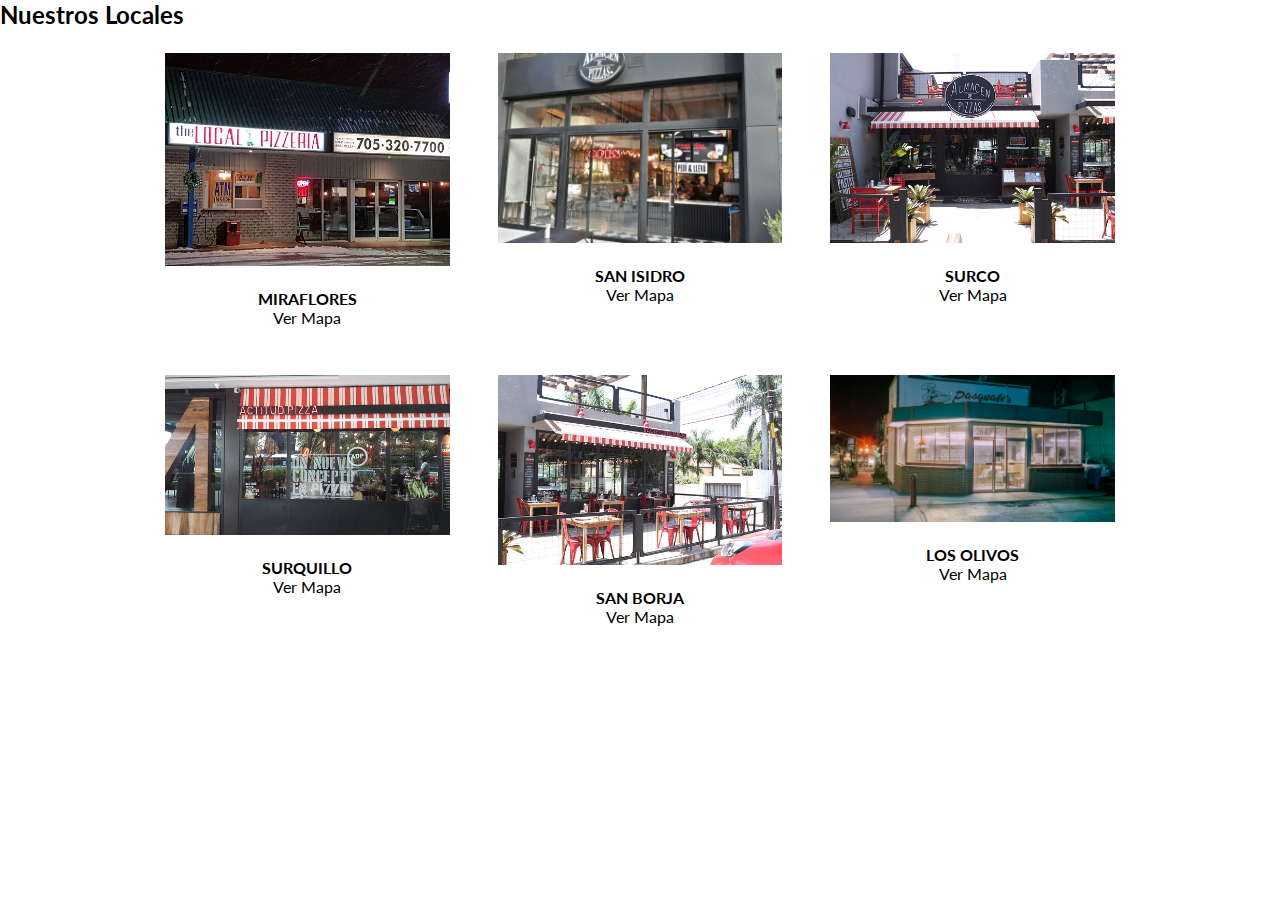
==== locales.html @ cc037760 "avance proyecto 1" ====
<!DOCTYPE html>
<html lang="en">
<head>
    <meta charset="UTF-8">
    <meta name="viewport" content="width=device-width, initial-scale=1.0">
    <meta http-equiv="X-UA-Compatible" content="ie=edge">
    <title>Locales | Pizzato</title>
    <link rel="stylesheet" href="styles/locales.css">
</head>
<body>
    <section id="zx">
         <h2>Nuestros Locales</h2>

         </section>

    <section id="lap">
        <div class="hl" >
            <img src="img/locales/local 1.jpg" alt="1">
            <p>MIRAFLORES</p>
            <a href="#">Ver Mapa</a>
        </div>
        <div class="hl">
            <img src="img/locales/local 2.jpg" alt="1">
            <p>SAN ISIDRO</p>
            <a href="#">Ver Mapa</a>
        </div>
        <div class="hl">
            <img src="img/locales/local 3.jpg" alt="1">
            <p>SURCO</p>
            <a href="#">Ver Mapa</a>
        </div>

    </section>
    <section id="pes">
            <div class="oe" >
                <img src="img/locales/local 4.jpg" alt="1">
                <p>SURQUILLO</p>
                <a href="#">Ver Mapa</a>
            </div>
            <div class="oe">
                <img src="img/locales/local 5.jpg" alt="1">
                <p>SAN BORJA</p>
                <a href="#">Ver Mapa</a>
            </div>
            <div class="oe">
                <img src="img/locales/local 6.jpg" alt="1">
                <p>LOS OLIVOS</p>
                <a href="#">Ver Mapa</a>
            </div>





    
</body>
</html>
---- styles/locales.css ----
@import url('https://fonts.googleapis.com/css?family=Lato:300,400,700&display=swap');

*{
    margin: 0;
    padding: 0;
    box-sizing: border-box;
    font-family: "Lato";
}


}
#zx h2{
    font-weight: bold;
    font-size: 30px;
    margin-top: 100px;
    margin-left: 11%;
}

#lap{
    margin: 0 11%;
    padding: 0px;

    display: flex;
    flex-direction: row;
    justify-content: space-around;
    align-content: center;
}
.hl{
    width: calc(50% - 48px);
    padding: 24px;
}
.hl img{
    width: 100%;;
}
.hl p{
    text-align: center;
    color: black;
    font-weight: bold;
    font-size: 16px;
    padding-top: 20px;
}
.hl a{
    text-decoration: none;
    color: black;
    display: block;
    font-size: 16px;
    text-align: center;
}
.hl a:hover{
    color: black;
    font-weight: bold;
}


#pes{
    margin: 0 11%;
    padding: 0px;

    display: flex;
    flex-direction: row;
    justify-content: space-around;
    align-content: center;}


    .oe{
        width: calc(50% - 48px);
        padding: 24px;
    }
    .oe img{
        width: 100%;;
    }
    .oe p{
        text-align: center;
        color: black;
        font-weight: bold;
        font-size: 16px;
        padding-top: 20px;
    }
    .oe a{
        text-decoration: none;
        color: black;
        display: block;
        font-size: 16px;
        text-align: center;
    }
    .oe a:hover{
        color: black;
        font-weight: bold;
    }
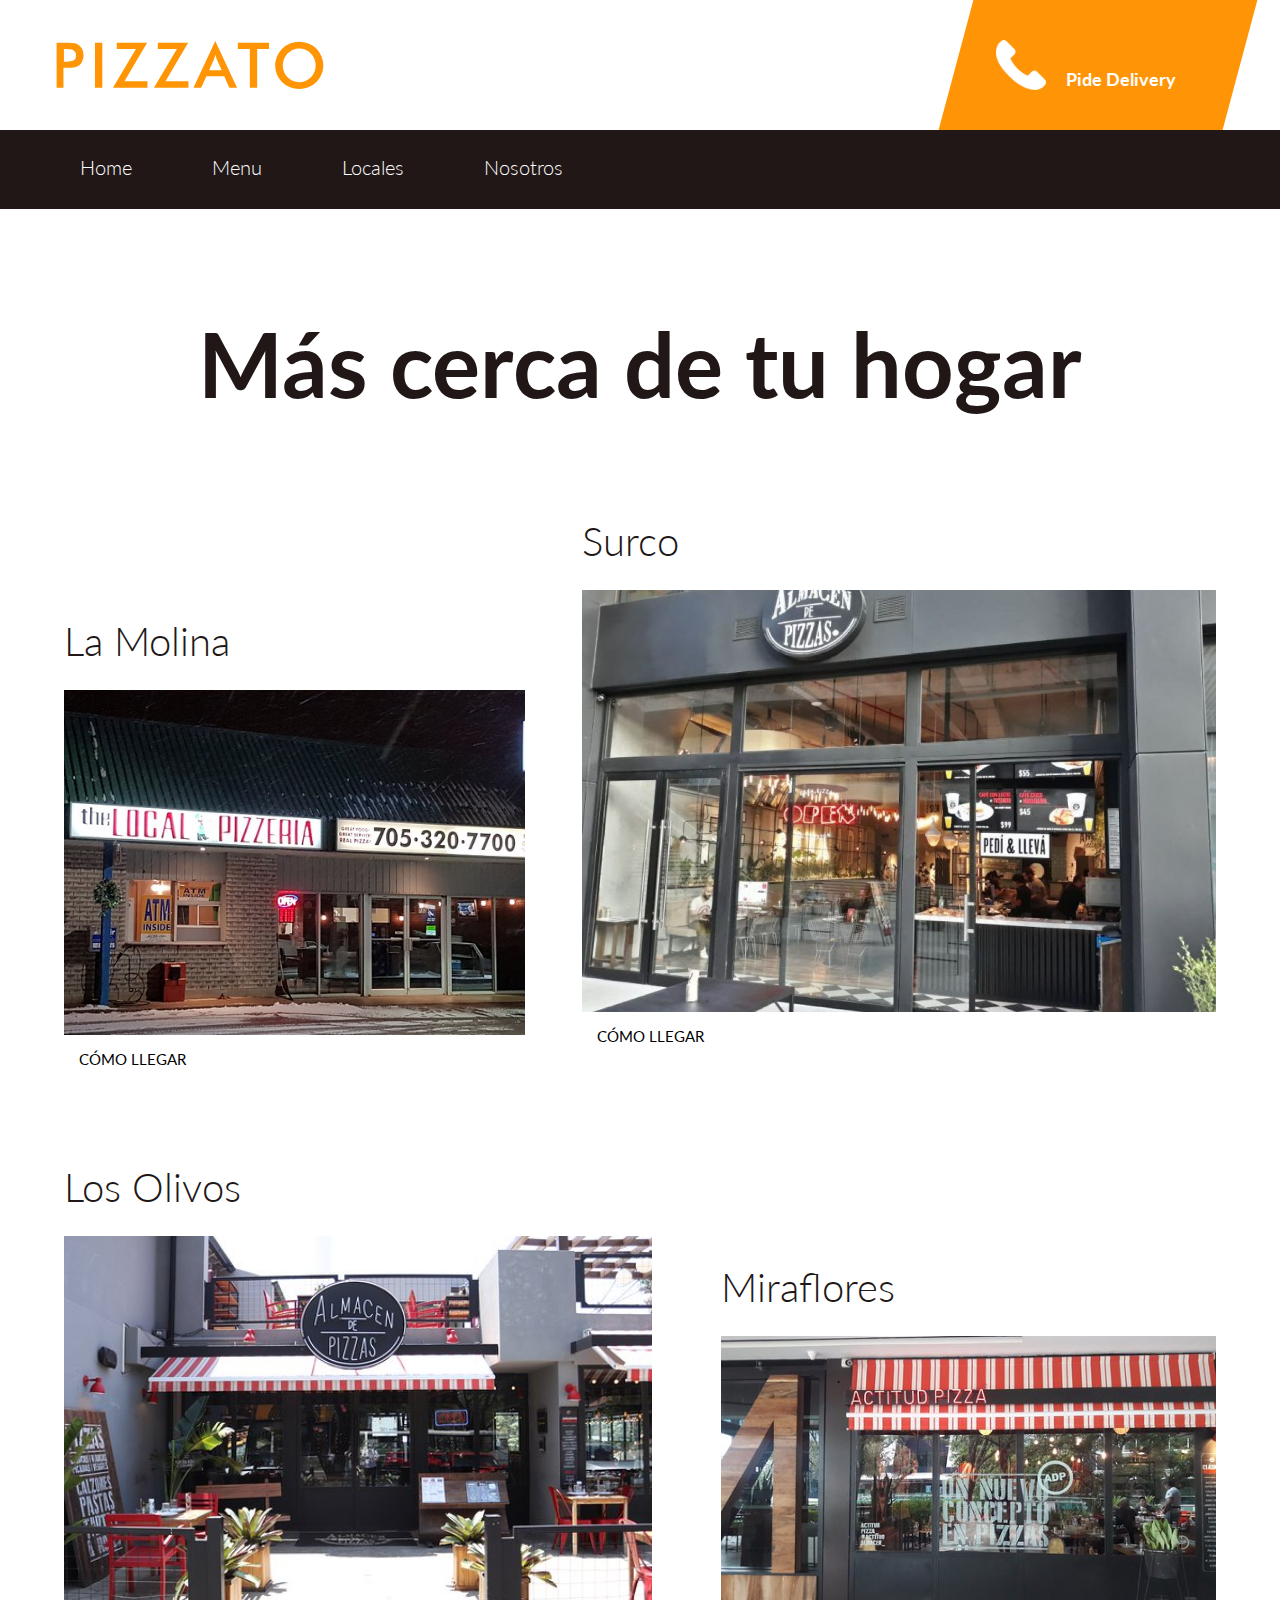
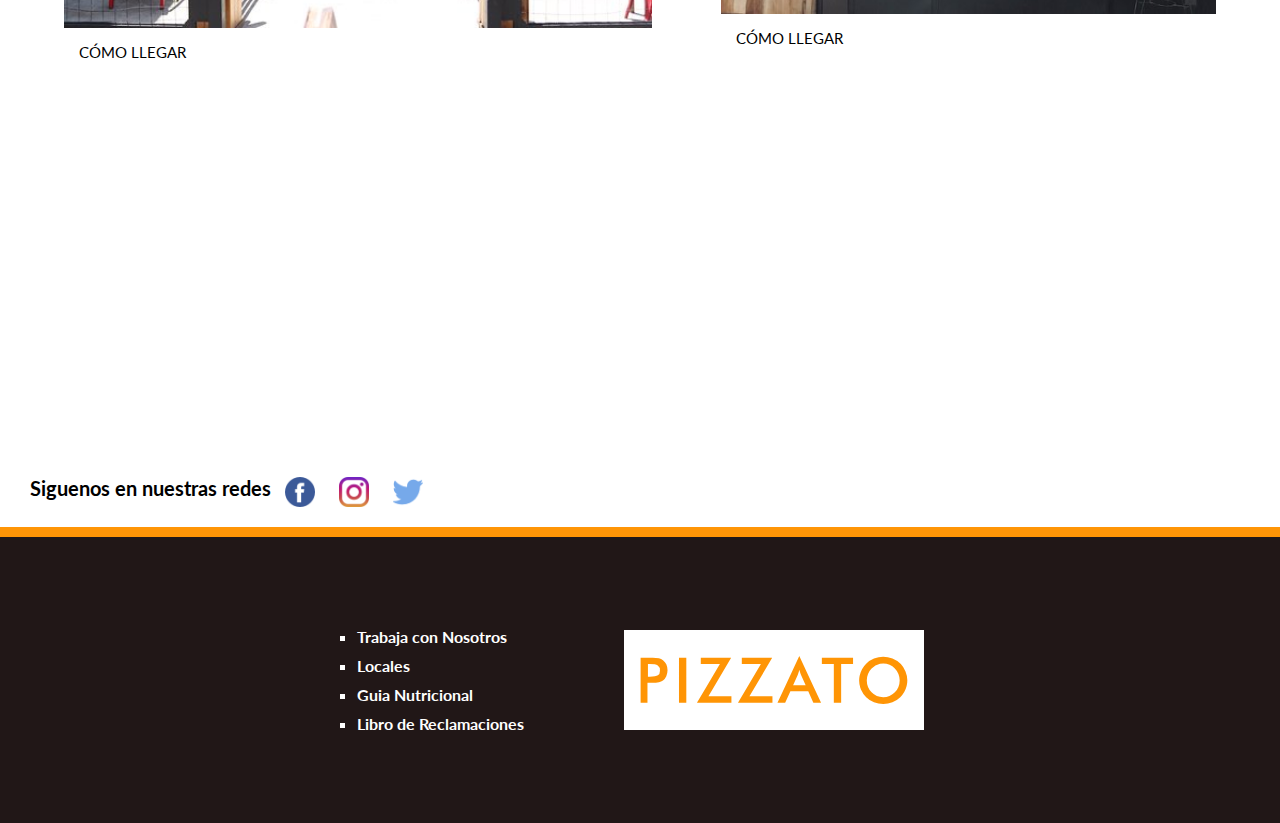
==== commit dbcaa6d9: "avance final" ====
--- a/locales.html
+++ b/locales.html
@@ -8,49 +8,75 @@
     <link rel="stylesheet" href="styles/locales.css">
 </head>
 <body>
-    <section id="zx">
-         <h2>Nuestros Locales</h2>
 
-         </section>
-
-    <section id="lap">
-        <div class="hl" >
-            <img src="img/locales/local 1.jpg" alt="1">
-            <p>MIRAFLORES</p>
-            <a href="#">Ver Mapa</a>
-        </div>
-        <div class="hl">
-            <img src="img/locales/local 2.jpg" alt="1">
-            <p>SAN ISIDRO</p>
-            <a href="#">Ver Mapa</a>
-        </div>
-        <div class="hl">
-            <img src="img/locales/local 3.jpg" alt="1">
-            <p>SURCO</p>
-            <a href="#">Ver Mapa</a>
+    <header>
+        <div class="top">
+            <div class="brand">
+                <img src="img/pizzato.svg" alt="Pizzato">
+            </div>
+            <div class="delivery">
+                <img src="img/delivery.png" alt="Pide delivery">
+                <p>Pide Delivery</p>
+            </div>
         </div>
 
+        <nav>
+            <a href="./index.html">Home</a>
+            <a target="_blank" href="menu.html">Menu</a>
+            <a href="locales.html">Locales</a>
+            <a target="_blank" href="nosotros.html">Nosotros</a>
+        </nav>
+    </header>
+
+    
+    <section class="locales">
+        <h2 class="locales-title">Más cerca de tu hogar</h2>
+
+        <div class="cont-locales">
+            <div class="local" id="local1">
+                <h3 class="local-title">La Molina</h3>
+                <img src="img/locales/local 1.jpg" alt="">
+                <button>CÓMO LLEGAR</button>
+            </div>
+            <div class="local" id="local2">
+                <h3 class="local-title">Surco</h3>
+                <img src="img/locales/local 2.jpg" alt="">
+                <button>CÓMO LLEGAR</button>
+            </div>
+            <div class="local" id="local3">
+                <h3 class="local-title">Los Olivos</h3>
+                <img src="img/locales/local 3.jpg" alt="">
+                <button>CÓMO LLEGAR</button>
+            </div>
+            <div class="local" id="local4">
+                <h3 class="local-title">Miraflores</h3>
+                <img src="img/locales/local 4.jpg" alt="">
+                <button>CÓMO LLEGAR</button>
+            </div>                                    
+        </div>
     </section>
-    <section id="pes">
-            <div class="oe" >
-                <img src="img/locales/local 4.jpg" alt="1">
-                <p>SURQUILLO</p>
-                <a href="#">Ver Mapa</a>
+    
+
+    <footer>
+        <div class="networks">
+            <p>Siguenos en nuestras redes</p>
+            <a target="_blank"> <img src="img/networks/facebook.png" alt="Facebook"></a>
+            <a target="_blank"> <img src="img/networks/instagram.png" alt="Instagram"></a>
+            <a target="_blank"> <img src="img/networks/twitter.png" alt="Twitter"></a>
+        </div>
+        <hr>
+        <div class="information">
+            <div class="other-links">
+                <ul>
+                    <li>Trabaja con Nosotros</li>
+                    <li>Locales</li>
+                    <li>Guia Nutricional</li>
+                    <li>Libro de Reclamaciones</li>
+                </ul>
             </div>
-            <div class="oe">
-                <img src="img/locales/local 5.jpg" alt="1">
-                <p>SAN BORJA</p>
-                <a href="#">Ver Mapa</a>
-            </div>
-            <div class="oe">
-                <img src="img/locales/local 6.jpg" alt="1">
-                <p>LOS OLIVOS</p>
-                <a href="#">Ver Mapa</a>
-            </div>
-
-
-
-
+            <img src="img/pizzato.svg" alt="Pizzato">
+        </div>
+    </footer>
 
     
 </body>
--- a/styles/locales.css
+++ b/styles/locales.css
@@ -8,83 +8,201 @@
     font-family: "Lato";
 }
 
-
-}
-#zx h2{
-    font-weight: bold;
-    font-size: 30px;
+img{
+    vertical-align: bottom;
+}
+
+:root{
+    --naranja: #FF9506;
+    --secundario: #211717;
+}
+
+header{
+    width: 100%;
+    /*position: relative;*/
+    background: #fff;
+    overflow-x: hidden;
+}
+
+header .top{
+    width: 100%;
+    display: flex;
+    flex-direction: row;
+    justify-content: space-between;
+    padding: 0 40px;
+    /*padding: 40px;*/
+    align-items: center;
+}
+
+header .top .brand img{
+    /*height: 190px;*/
+    /*width: 190px*/
+}
+
+header .top .delivery{
+    background: var(--naranja);
+    padding: 40px;
+    transform: skewX(-15deg);
+}
+
+header .top .delivery img{
+    width: 50px;
+    transform: skewX(15deg);
+}
+header .top .delivery p{
+    display: inline-block;
+    transform: skewX(15deg);
+    margin: 0px 20px;
+    color: #fff;
+    font-size: 18px;
+    font-weight: 700;
+}
+
+header nav{
+    background: var(--secundario);
+    width: 100%;
+    display: flex;
+    flex-direction: row;
+    padding-left: 40px;
+}
+
+header nav a{
+    text-decoration: none;
+    color: #fff;
+    margin: 0px 20px;
+    padding: 25px 20px;
+    font-weight: 300;
+    font-size: 20px;
+    border-bottom: 5px solid transparent;
+    transition: border .3s ease;
+    /*transition-delay: .3s;*/
+}
+header nav a:hover{
+    background: var(--naranja);
+}
+
+/*======================================*/
+
+
+.locales{
+    width: 100%;
     margin-top: 100px;
-    margin-left: 11%;
-}
-
-#lap{
-    margin: 0 11%;
-    padding: 0px;
-
-    display: flex;
-    flex-direction: row;
-    justify-content: space-around;
-    align-content: center;
-}
-.hl{
-    width: calc(50% - 48px);
-    padding: 24px;
-}
-.hl img{
-    width: 100%;;
-}
-.hl p{
+}
+
+.locales .locales-title{
     text-align: center;
-    color: black;
-    font-weight: bold;
-    font-size: 16px;
-    padding-top: 20px;
-}
-.hl a{
-    text-decoration: none;
-    color: black;
-    display: block;
-    font-size: 16px;
-    text-align: center;
-}
-.hl a:hover{
-    color: black;
-    font-weight: bold;
-}
-
-
-#pes{
-    margin: 0 11%;
-    padding: 0px;
-
-    display: flex;
-    flex-direction: row;
-    justify-content: space-around;
-    align-content: center;}
-
-
-    .oe{
-        width: calc(50% - 48px);
-        padding: 24px;
-    }
-    .oe img{
-        width: 100%;;
-    }
-    .oe p{
-        text-align: center;
-        color: black;
-        font-weight: bold;
-        font-size: 16px;
-        padding-top: 20px;
-    }
-    .oe a{
-        text-decoration: none;
-        color: black;
-        display: block;
-        font-size: 16px;
-        text-align: center;
-    }
-    .oe a:hover{
-        color: black;
-        font-weight: bold;
-    }+    font-size: 90px;
+    color: var(--secundario);
+    margin-bottom: 100px;
+}
+
+.cont-locales{
+    width: 90%;
+    margin: auto;
+    display: flex;
+    flex-direction: row;
+    justify-content: space-between;
+    flex-wrap: wrap;    
+}
+
+
+.cont-locales .local{
+    min-width: 300px;
+    margin-bottom: 80px;
+}
+
+.cont-locales .local img{
+    width: 100%;
+    vertical-align: bottom;
+}
+.cont-locales .local .local-title{
+    font-size: 40px;
+    color: var(--secundario);
+    font-weight: 300;
+    margin-bottom: 25px;
+}
+
+.cont-locales .local button{
+    width: 50%;
+    background: none;
+    padding: 15px;
+    text-align: left;
+    font-size: 15px;
+    border: none;
+    outline: none;
+    transition: all .3s ease;
+    cursor: pointer;
+}
+
+#local1{
+    width: 40%;
+    margin-top: 100px;
+}
+
+#local2{
+    width: 55%;
+}
+
+#local3{
+    width: 51%;
+}
+
+#local4{
+    width: 43%;
+    margin-top: 100px;
+}
+
+.cont-locales .local:hover > button{
+    background: var(--secundario);
+    color: #fff;
+    border-right: 20px solid var(--naranja)
+}
+
+/*==============================================*/
+
+footer{
+    margin-top: 300px;
+}
+
+footer .networks{
+    padding: 20px 30px;
+}
+
+footer .networks p{
+    display: inline-block;
+    font-weight: 700;
+    font-size: 20px;
+}
+
+footer .networks img{
+    width: 30px;
+    vertical-align: middle;
+    margin: 0px 10px;
+    cursor: pointer;
+}
+
+footer hr{
+    height: 10px;
+    border: none;
+    background: var(--naranja);
+    margin: auto;
+}
+footer .information{
+    background: var(--secundario);
+    padding: 80px;
+    display: flex;
+    flex-direction: row;
+    justify-content: center;
+    align-items: center;
+}
+
+footer .information .other-links ul li{
+    list-style: square;
+    color: #fff;
+    font-weight: 700;
+    margin: 10px 0;
+}
+
+footer .information img{
+    margin-left: 100px;
+}